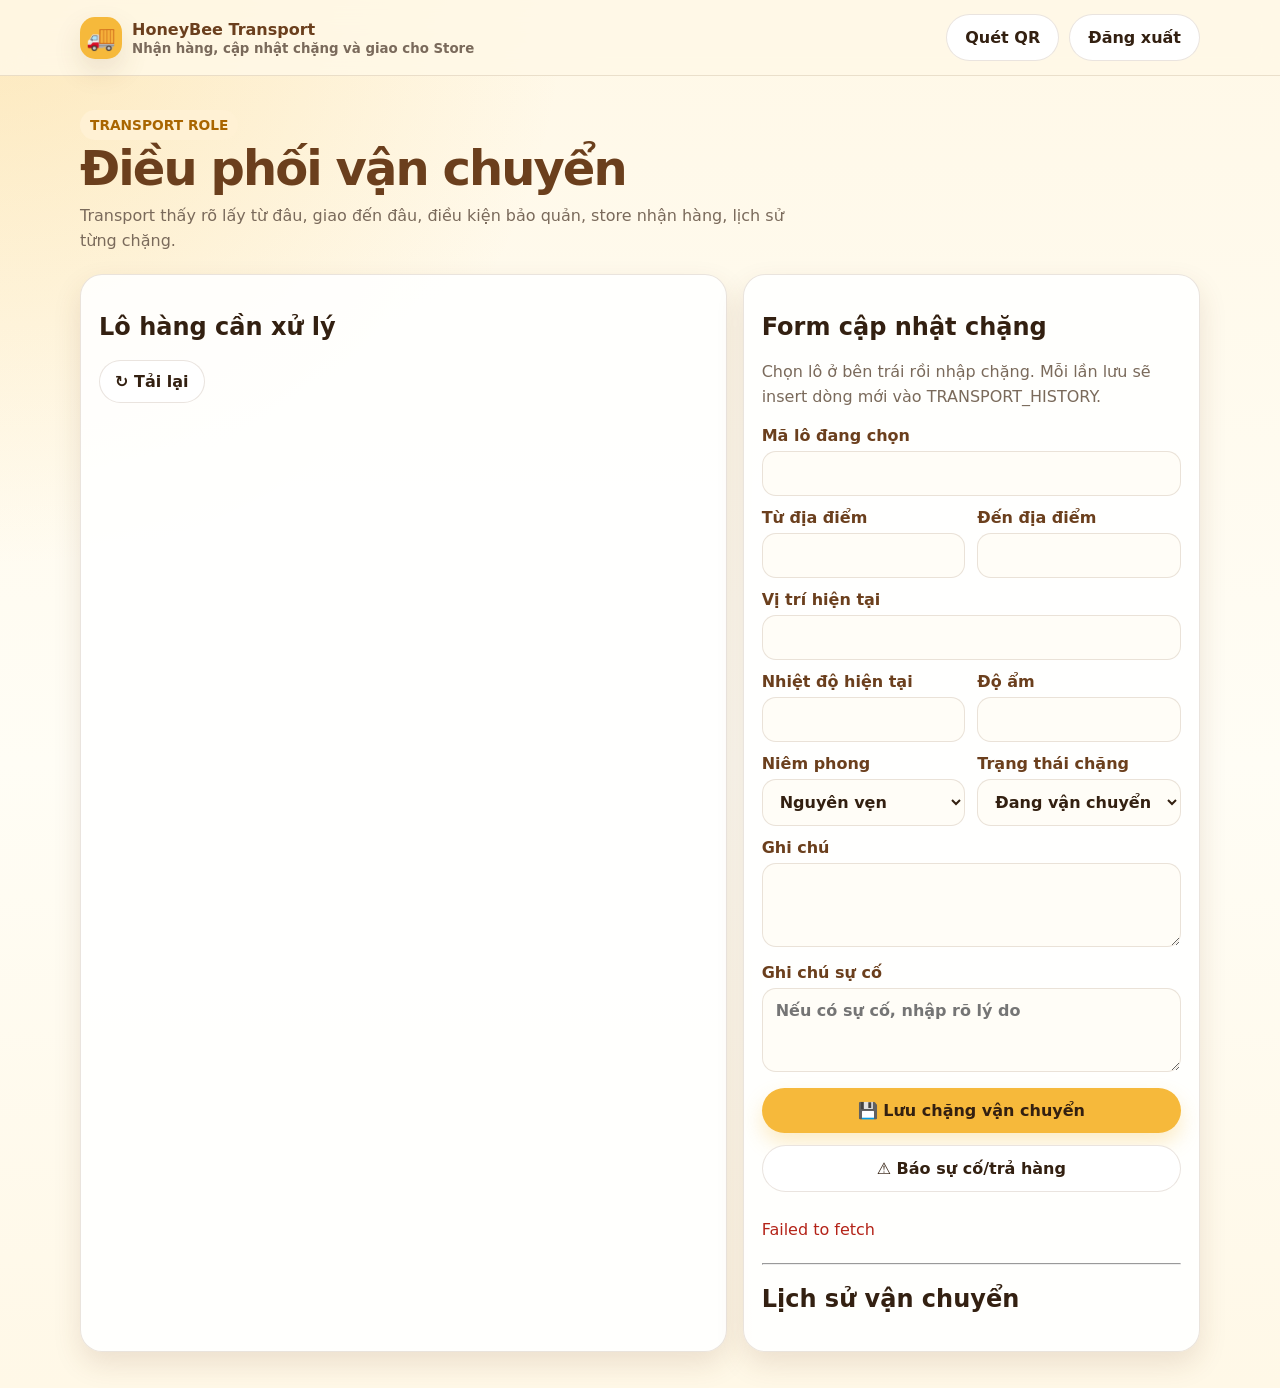
==== frontend/transport.html @ e3fcaf50 "m" ====
<!DOCTYPE html><html lang="vi"><head><meta charset="UTF-8"><meta name="viewport" content="width=device-width, initial-scale=1.0"><title>HoneyBee Transport</title><link rel="stylesheet" href="css/honeybee.css"><link rel="manifest" href="manifest.json"></head><body>
<header class="hb-header"><div class="hb-shell hb-header-inner"><div class="hb-brand"><span class="hb-logo">🚚</span><span>HoneyBee Transport<small>Nhận hàng, cập nhật chặng và giao cho Store</small></span></div><nav style="display:flex;gap:10px"><a class="hb-btn ghost" href="scanner.html">Quét QR</a><a class="hb-btn ghost" href="login.html">Đăng xuất</a></nav></div></header>
<main class="hb-shell" style="padding:26px 0 36px"><section class="hb-page-head"><div><span class="hb-badge warning">TRANSPORT ROLE</span><h1>Điều phối vận chuyển</h1><p>Transport thấy rõ lấy từ đâu, giao đến đâu, điều kiện bảo quản, store nhận hàng, lịch sử từng chặng.</p></div></section>
<section class="hb-grid"><article class="hb-card hb-col-7"><h2>Lô hàng cần xử lý</h2><div class="hb-actions"><button class="hb-btn ghost" id="reload-transport">↻ Tải lại</button></div><div id="shipments" class="hb-list"></div></article><article class="hb-card hb-col-5"><h2>Form cập nhật chặng</h2><p class="hb-note">Chọn lô ở bên trái rồi nhập chặng. Mỗi lần lưu sẽ insert dòng mới vào TRANSPORT_HISTORY.</p><form id="route-form" class="hb-form"><input type="hidden" name="productId"><label>Mã lô đang chọn<input name="batchLabel" readonly></label><div class="hb-form-row"><label>Từ địa điểm<input name="fromLocation"></label><label>Đến địa điểm<input name="toLocation"></label></div><label>Vị trí hiện tại<input name="currentLocation"></label><div class="hb-form-row"><label>Nhiệt độ hiện tại<input type="number" step="0.1" name="storageTemperature"></label><label>Độ ẩm<input type="number" step="0.1" name="humidity"></label></div><div class="hb-form-row"><label>Niêm phong<select name="sealStatus"><option value="INTACT">Nguyên vẹn</option><option value="BROKEN">Bị rách</option><option value="DAMAGED">Hư hỏng</option><option value="OPENED">Bị mở</option><option value="UNKNOWN">Không rõ</option></select></label><label>Trạng thái chặng<select name="status"><option value="IN_TRANSIT">Đang vận chuyển</option><option value="ARRIVED_AT_HUB">Đã đến hub</option><option value="OUT_FOR_DELIVERY">Đang giao Store</option></select></label></div><label>Ghi chú<textarea name="note"></textarea></label><label>Ghi chú sự cố<textarea name="issueNote" placeholder="Nếu có sự cố, nhập rõ lý do"></textarea></label><button class="hb-btn full" type="submit">💾 Lưu chặng vận chuyển</button><button class="hb-btn ghost full" id="issue-btn" type="button">⚠️ Báo sự cố/trả hàng</button><p id="route-msg"></p></form><hr><h2>Lịch sử vận chuyển</h2><div id="transport-history"></div></article></section></main>
<script src="js/api.js"></script><script src="js/transport.js"></script><script src="js/pwa.js"></script></body></html>
---- frontend/css/honeybee.css ----
/* ============================================================
   HoneyBee Trace - Mobile-first UI theme
   ------------------------------------------------------------
   Mục tiêu UX:
   - Khách hàng dùng điện thoại quét QR trong cửa hàng.
   - Màn hình đầu tiên phải trả lời nhanh: QR có đáng tin không?
   - Vàng + nâu tạo nhận diện HoneyBee, xanh/đỏ dùng cho trạng thái an toàn/cảnh báo.
   ============================================================ */
:root {
  --hb-yellow: #f6b93b;
  --hb-yellow-soft: #fff3c4;
  --hb-cream: #fff8e7;
  --hb-brown: #6b3f1d;
  --hb-brown-dark: #332011;
  --hb-green: #48a868;
  --hb-orange: #f39c12;
  --hb-red: #d9534f;
  --hb-white: #ffffff;
  --hb-muted: #7a6a5b;
  --hb-border: rgba(107, 63, 29, .14);
  --hb-shadow: 0 12px 28px rgba(107, 63, 29, .13);
  --hb-radius: 22px;
}

* { box-sizing: border-box; }
body {
  margin: 0;
  font-family: Inter, ui-sans-serif, system-ui, -apple-system, BlinkMacSystemFont, "Segoe UI", sans-serif;
  color: var(--hb-brown-dark);
  background:
    radial-gradient(circle at top left, rgba(246,185,59,.25), transparent 30%),
    linear-gradient(180deg, #fff8e7 0%, #fffdf5 55%, #fff8e7 100%);
  min-height: 100vh;
}

a { color: inherit; text-decoration: none; }
button, input, select, textarea { font: inherit; }

.hb-shell { width: min(1120px, calc(100% - 28px)); margin: 0 auto; }
.hb-mobile-shell { width: min(520px, calc(100% - 24px)); margin: 0 auto; }

.hb-header {
  position: sticky; top: 0; z-index: 10;
  backdrop-filter: blur(14px);
  background: rgba(255,248,231,.86);
  border-bottom: 1px solid var(--hb-border);
}
.hb-header-inner { display: flex; align-items: center; justify-content: space-between; gap: 12px; padding: 14px 0; }
.hb-brand { display: flex; align-items: center; gap: 10px; font-weight: 900; color: var(--hb-brown); }
.hb-logo { width: 42px; height: 42px; display: grid; place-items: center; border-radius: 15px; background: var(--hb-yellow); box-shadow: var(--hb-shadow); font-size: 24px; }
.hb-brand small { display: block; color: var(--hb-muted); font-weight: 600; margin-top: 2px; }

.hb-hero { padding: 34px 0 20px; text-align: center; }
.hb-hero h1 { font-size: clamp(2rem, 8vw, 4.5rem); line-height: .98; margin: 0 0 14px; color: var(--hb-brown); letter-spacing: -1px; }
.hb-hero p { margin: 0 auto 22px; color: var(--hb-muted); max-width: 680px; font-size: 1.05rem; }

.hb-card {
  background: rgba(255,255,255,.88);
  border: 1px solid var(--hb-border);
  border-radius: var(--hb-radius);
  box-shadow: var(--hb-shadow);
  padding: 18px;
}
.hb-grid { display: grid; grid-template-columns: repeat(12, 1fr); gap: 16px; }
.hb-col-3 { grid-column: span 3; }
.hb-col-4 { grid-column: span 4; }
.hb-col-6 { grid-column: span 6; }
.hb-col-8 { grid-column: span 8; }
.hb-col-12 { grid-column: span 12; }

.hb-btn {
  border: 0; border-radius: 999px; padding: 13px 18px;
  background: var(--hb-yellow); color: var(--hb-brown-dark);
  font-weight: 850; cursor: pointer; display: inline-flex; align-items: center; justify-content: center; gap: 8px;
  box-shadow: 0 10px 20px rgba(246,185,59,.28);
}
.hb-btn.secondary { background: var(--hb-brown); color: white; box-shadow: 0 10px 20px rgba(107,63,29,.20); }
.hb-btn.ghost { background: white; border: 1px solid var(--hb-border); box-shadow: none; }
.hb-btn.full { width: 100%; }

.hb-input { width: 100%; border: 1px solid var(--hb-border); border-radius: 16px; padding: 13px 14px; outline: none; background: white; }
.hb-input:focus { border-color: var(--hb-yellow); box-shadow: 0 0 0 4px rgba(246,185,59,.16); }
label { font-weight: 750; color: var(--hb-brown); display: block; margin-bottom: 6px; }

.hb-trust { position: relative; overflow: hidden; }
.hb-trust::after { content: "🐝"; position: absolute; right: 18px; top: 12px; font-size: 52px; opacity: .12; }
.hb-trust.safe { border-color: rgba(72,168,104,.32); background: linear-gradient(135deg, #ffffff, #f0fff5); }
.hb-trust.warning { border-color: rgba(243,156,18,.38); background: linear-gradient(135deg, #ffffff, #fff5dc); }
.hb-trust.danger { border-color: rgba(217,83,79,.38); background: linear-gradient(135deg, #ffffff, #fff0ef); }
.hb-trust h2 { margin: 0 0 8px; font-size: 1.35rem; }
.hb-trust p { margin: 0; color: var(--hb-muted); line-height: 1.5; }

.hb-badge { display: inline-flex; align-items: center; gap: 6px; padding: 7px 10px; border-radius: 999px; font-size: .86rem; font-weight: 800; background: var(--hb-yellow-soft); color: var(--hb-brown); }
.hb-badge.safe { background: #e9f8ee; color: #207a3c; }
.hb-badge.warning { background: #fff1d4; color: #a96500; }
.hb-badge.danger { background: #ffe1df; color: #aa2c27; }

.hb-kv { display: grid; grid-template-columns: 1fr; gap: 10px; margin-top: 12px; }
.hb-kv div { display: flex; justify-content: space-between; gap: 12px; border-bottom: 1px dashed var(--hb-border); padding-bottom: 8px; }
.hb-kv span:first-child { color: var(--hb-muted); }
.hb-kv span:last-child { font-weight: 800; text-align: right; }

.hb-timeline { position: relative; display: grid; gap: 12px; }
.hb-step { display: grid; grid-template-columns: 44px 1fr; gap: 12px; align-items: start; }
.hb-step-icon { width: 44px; height: 44px; display: grid; place-items: center; border-radius: 16px; background: var(--hb-yellow-soft); font-size: 23px; }
.hb-step h4 { margin: 0 0 4px; color: var(--hb-brown); }
.hb-step p { margin: 0; color: var(--hb-muted); line-height: 1.45; }
.hb-step time { display: block; margin-top: 4px; color: #9b8b7a; font-size: .86rem; }

.hb-dashboard-layout { display: grid; grid-template-columns: 260px 1fr; min-height: 100vh; }
.hb-sidebar { background: var(--hb-brown); color: white; padding: 20px; }
.hb-sidebar .hb-logo { box-shadow: none; }
.hb-nav { display: grid; gap: 8px; margin-top: 24px; }
.hb-nav a { padding: 12px 14px; border-radius: 14px; color: rgba(255,255,255,.82); font-weight: 750; }
.hb-nav a.active, .hb-nav a:hover { background: rgba(255,255,255,.12); color: white; }
.hb-main { padding: 24px; }
.hb-stat { display: flex; justify-content: space-between; align-items: center; }
.hb-stat strong { font-size: 2rem; color: var(--hb-brown); }

.hb-table { width: 100%; border-collapse: collapse; overflow: hidden; }
.hb-table th, .hb-table td { padding: 12px; border-bottom: 1px solid var(--hb-border); text-align: left; }
.hb-table th { color: var(--hb-brown); font-size: .9rem; }
.hb-table td { color: var(--hb-muted); }

@media (max-width: 760px) {
  .hb-grid, .hb-dashboard-layout { display: block; }
  .hb-col-3, .hb-col-4, .hb-col-6, .hb-col-8, .hb-col-12 { grid-column: auto; }
  .hb-card { margin-bottom: 14px; padding: 16px; }
  .hb-sidebar { position: static; border-radius: 0 0 24px 24px; }
  .hb-nav { grid-template-columns: repeat(2, 1fr); }
  .hb-main { padding: 16px; }
  .hb-hero { padding-top: 24px; }
  .desktop-only { display: none !important; }
}

/* ============================================================
   Dashboard polish for Farm + Transport pages
   ============================================================ */
.hb-col-5 { grid-column: span 5; }
.hb-col-7 { grid-column: span 7; }

.hb-page-head {
  display:flex; align-items:flex-end; justify-content:space-between; gap:18px;
  margin: 8px 0 20px;
}
.hb-page-head h1 { margin:0; font-size: clamp(1.85rem, 4vw, 3rem); color:var(--hb-brown); letter-spacing:-.04em; }
.hb-page-head p { margin:8px 0 0; color:var(--hb-muted); max-width:720px; line-height:1.55; }
.hb-mini-stats { display:grid; grid-template-columns: repeat(3, minmax(120px, 1fr)); gap:10px; min-width:min(480px, 100%); }
.hb-mini-stat { background:rgba(255,255,255,.84); border:1px solid var(--hb-border); border-radius:18px; padding:12px 14px; box-shadow:0 8px 18px rgba(107,63,29,.08); }
.hb-mini-stat span { display:block; color:var(--hb-muted); font-size:.82rem; font-weight:700; }
.hb-mini-stat b { display:block; margin-top:4px; color:var(--hb-brown); font-size:1.15rem; }

.hb-form { display:grid; gap:12px; margin-top:14px; }
.hb-form label { margin:0; }
.hb-form input, .hb-form textarea, .hb-form select {
  width:100%; margin-top:6px; border:1px solid var(--hb-border); border-radius:14px;
  padding:12px 13px; outline:none; background:#fffdf7; color:var(--hb-brown-dark);
}
.hb-form textarea { min-height:84px; resize:vertical; }
.hb-form input:focus, .hb-form textarea:focus, .hb-form select:focus {
  border-color:var(--hb-yellow); box-shadow:0 0 0 4px rgba(246,185,59,.16); background:white;
}
.hb-form .hb-form-row { display:grid; grid-template-columns:1fr 1fr; gap:12px; }

.hb-list { display:grid; gap:12px; margin-top:14px; }
.hb-item-card {
  position:relative; overflow:hidden; background:linear-gradient(135deg,#fff,#fffaf0);
  border:1px solid var(--hb-border); border-radius:20px; padding:16px; box-shadow:0 8px 20px rgba(107,63,29,.08);
}
.hb-item-card::after { content:'🐝'; position:absolute; right:14px; top:12px; opacity:.07; font-size:56px; }
.hb-item-top { display:flex; justify-content:space-between; gap:12px; align-items:flex-start; flex-wrap:wrap; }
.hb-item-card h3 { margin:12px 0 8px; color:var(--hb-brown-dark); line-height:1.25; }
.hb-item-card p { line-height:1.5; }
.hb-actions { display:flex; gap:9px; flex-wrap:wrap; margin-top:14px; }
.hb-actions .hb-btn { padding:11px 15px; }
.hb-empty { color:var(--hb-muted); background:#fffdf7; border:1px dashed var(--hb-border); border-radius:18px; padding:18px; text-align:center; }
.hb-note { color:var(--hb-muted); line-height:1.55; }
.hb-section-title { display:flex; align-items:center; justify-content:space-between; gap:10px; margin-bottom:8px; }
.hb-section-title h2 { margin:8px 0 4px; }

.hb-history-row { border-bottom:1px dashed var(--hb-border); padding:12px 0; }
.hb-history-row:last-child { border-bottom:0; }
.hb-history-row b { color:var(--hb-brown-dark); }
.hb-history-row p { margin:6px 0; color:var(--hb-muted); line-height:1.45; }
.hb-history-row small { color:#9b8b7a; }

@media (max-width: 960px) {
  .hb-page-head { display:block; }
  .hb-mini-stats { margin-top:14px; grid-template-columns:repeat(3,1fr); min-width:0; }
}
@media (max-width: 760px) {
  .hb-col-5, .hb-col-7 { grid-column:auto; }
  .hb-form .hb-form-row, .hb-mini-stats { grid-template-columns:1fr; }
  .hb-header-inner { align-items:flex-start; }
  .hb-brand small { max-width:220px; }
}


/* ============================================================
   Enterprise card layout for Farm / Transport / Store lists
   ============================================================ */
.hb-enterprise-list { display: grid; gap: 18px; margin-top: 18px; }
.hb-batch-card {
  background: linear-gradient(135deg, #ffffff 0%, #fffdf7 100%);
  border: 1px solid var(--hb-border);
  border-radius: 24px;
  padding: 18px;
  box-shadow: 0 10px 26px rgba(107,63,29,.09);
  display: grid;
  grid-template-columns: 172px minmax(0, 1fr);
  gap: 18px;
  align-items: start;
}
.hb-batch-card + .hb-batch-card { border-top: 2px solid rgba(246,185,59,.28); }
.hb-batch-image-wrap {
  width: 154px;
  height: 154px;
  margin: 0 auto;
  border-radius: 26px;
  border: 3px solid var(--hb-yellow-soft);
  background: linear-gradient(135deg, #fff9df, #f3fff2);
  display: flex;
  align-items: center;
  justify-content: center;
  overflow: hidden;
  box-shadow: 0 8px 18px rgba(107,63,29,.08);
}
.hb-batch-image {
  width: 100%;
  height: 100%;
  object-fit: cover;
  display: block;
}
.hb-batch-body { min-width: 0; }
.hb-batch-title { margin: 0 0 8px; color: var(--hb-brown-dark); font-size: 1.08rem; line-height: 1.35; }
.hb-batch-meta { margin: 6px 0; color: var(--hb-muted); line-height: 1.48; }
.hb-batch-meta b { color: var(--hb-brown-dark); }
.hb-batch-route {
  display: grid;
  grid-template-columns: 1fr 1fr;
  gap: 8px;
  margin: 10px 0;
}
.hb-route-box {
  border: 1px dashed var(--hb-border);
  background: #fffdf8;
  border-radius: 16px;
  padding: 10px 12px;
  color: var(--hb-muted);
  line-height: 1.35;
}
.hb-route-box span { display: block; font-size: .78rem; font-weight: 850; color: var(--hb-brown); margin-bottom: 3px; text-transform: uppercase; letter-spacing: .02em; }
.hb-batch-actions { display: flex; flex-wrap: wrap; gap: 9px; margin-top: 12px; }
.hb-import-thumb { width: 64px; height: 64px; object-fit: cover; border-radius: 14px; border:1px solid var(--hb-border); background:#fff3c4; }
.hb-import-help { background:#fffdf7; border:1px dashed var(--hb-border); border-radius:16px; padding:12px; color:var(--hb-muted); line-height:1.55; margin:10px 0; }

@media (max-width: 860px) {
  .hb-batch-card { grid-template-columns: 1fr; }
  .hb-batch-image-wrap { width: min(220px, 90%); height: 170px; }
  .hb-batch-route { grid-template-columns: 1fr; }
}
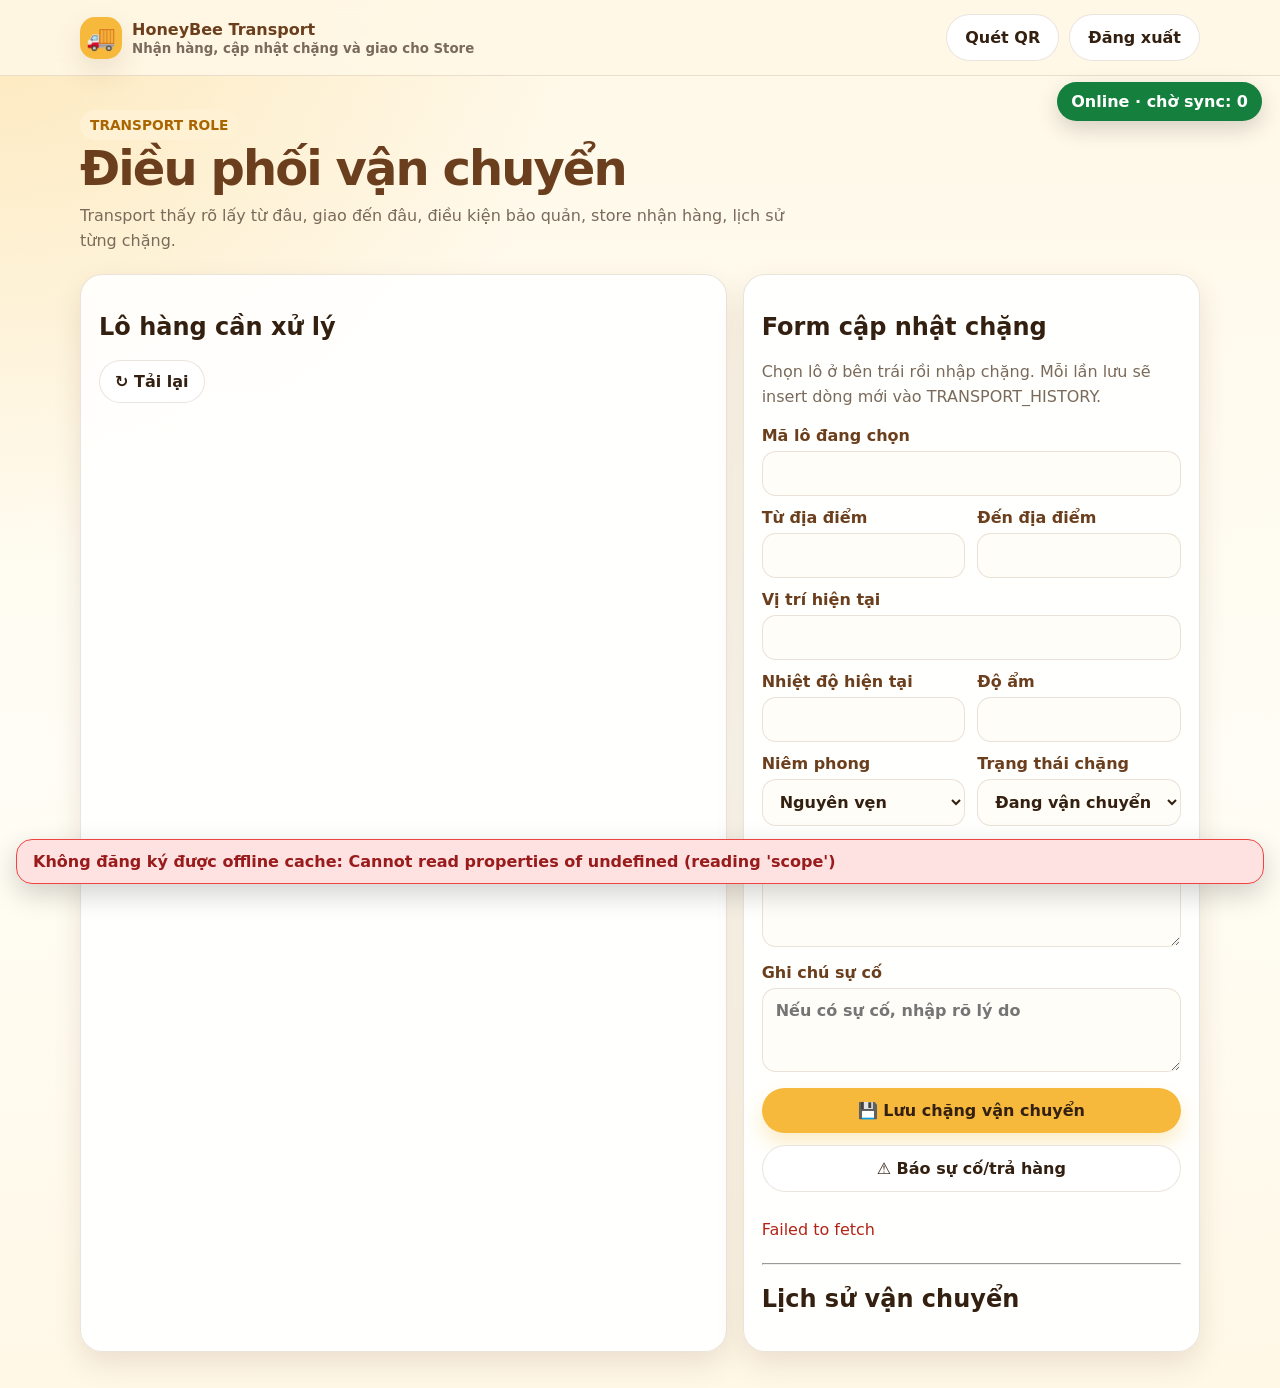
==== commit 3bce109b: "Update HoneyBee Oracle offline sync and QR trace cache" ====
--- a/frontend/transport.html
+++ b/frontend/transport.html
@@ -2,4 +2,4 @@
 <header class="hb-header"><div class="hb-shell hb-header-inner"><div class="hb-brand"><span class="hb-logo">🚚</span><span>HoneyBee Transport<small>Nhận hàng, cập nhật chặng và giao cho Store</small></span></div><nav style="display:flex;gap:10px"><a class="hb-btn ghost" href="scanner.html">Quét QR</a><a class="hb-btn ghost" href="login.html">Đăng xuất</a></nav></div></header>
 <main class="hb-shell" style="padding:26px 0 36px"><section class="hb-page-head"><div><span class="hb-badge warning">TRANSPORT ROLE</span><h1>Điều phối vận chuyển</h1><p>Transport thấy rõ lấy từ đâu, giao đến đâu, điều kiện bảo quản, store nhận hàng, lịch sử từng chặng.</p></div></section>
 <section class="hb-grid"><article class="hb-card hb-col-7"><h2>Lô hàng cần xử lý</h2><div class="hb-actions"><button class="hb-btn ghost" id="reload-transport">↻ Tải lại</button></div><div id="shipments" class="hb-list"></div></article><article class="hb-card hb-col-5"><h2>Form cập nhật chặng</h2><p class="hb-note">Chọn lô ở bên trái rồi nhập chặng. Mỗi lần lưu sẽ insert dòng mới vào TRANSPORT_HISTORY.</p><form id="route-form" class="hb-form"><input type="hidden" name="productId"><label>Mã lô đang chọn<input name="batchLabel" readonly></label><div class="hb-form-row"><label>Từ địa điểm<input name="fromLocation"></label><label>Đến địa điểm<input name="toLocation"></label></div><label>Vị trí hiện tại<input name="currentLocation"></label><div class="hb-form-row"><label>Nhiệt độ hiện tại<input type="number" step="0.1" name="storageTemperature"></label><label>Độ ẩm<input type="number" step="0.1" name="humidity"></label></div><div class="hb-form-row"><label>Niêm phong<select name="sealStatus"><option value="INTACT">Nguyên vẹn</option><option value="BROKEN">Bị rách</option><option value="DAMAGED">Hư hỏng</option><option value="OPENED">Bị mở</option><option value="UNKNOWN">Không rõ</option></select></label><label>Trạng thái chặng<select name="status"><option value="IN_TRANSIT">Đang vận chuyển</option><option value="ARRIVED_AT_HUB">Đã đến hub</option><option value="OUT_FOR_DELIVERY">Đang giao Store</option></select></label></div><label>Ghi chú<textarea name="note"></textarea></label><label>Ghi chú sự cố<textarea name="issueNote" placeholder="Nếu có sự cố, nhập rõ lý do"></textarea></label><button class="hb-btn full" type="submit">💾 Lưu chặng vận chuyển</button><button class="hb-btn ghost full" id="issue-btn" type="button">⚠️ Báo sự cố/trả hàng</button><p id="route-msg"></p></form><hr><h2>Lịch sử vận chuyển</h2><div id="transport-history"></div></article></section></main>
-<script src="js/api.js"></script><script src="js/transport.js"></script><script src="js/pwa.js"></script></body></html>
+<script src="js/api.js"></script><script src="js/offline/db.js"></script><script src="js/offline/offline-ui.js"></script><script src="js/offline/offline-queue.js"></script><script src="js/offline/sync-manager.js"></script><script src="js/transport.js"></script><script src="js/pwa.js"></script></body></html>
